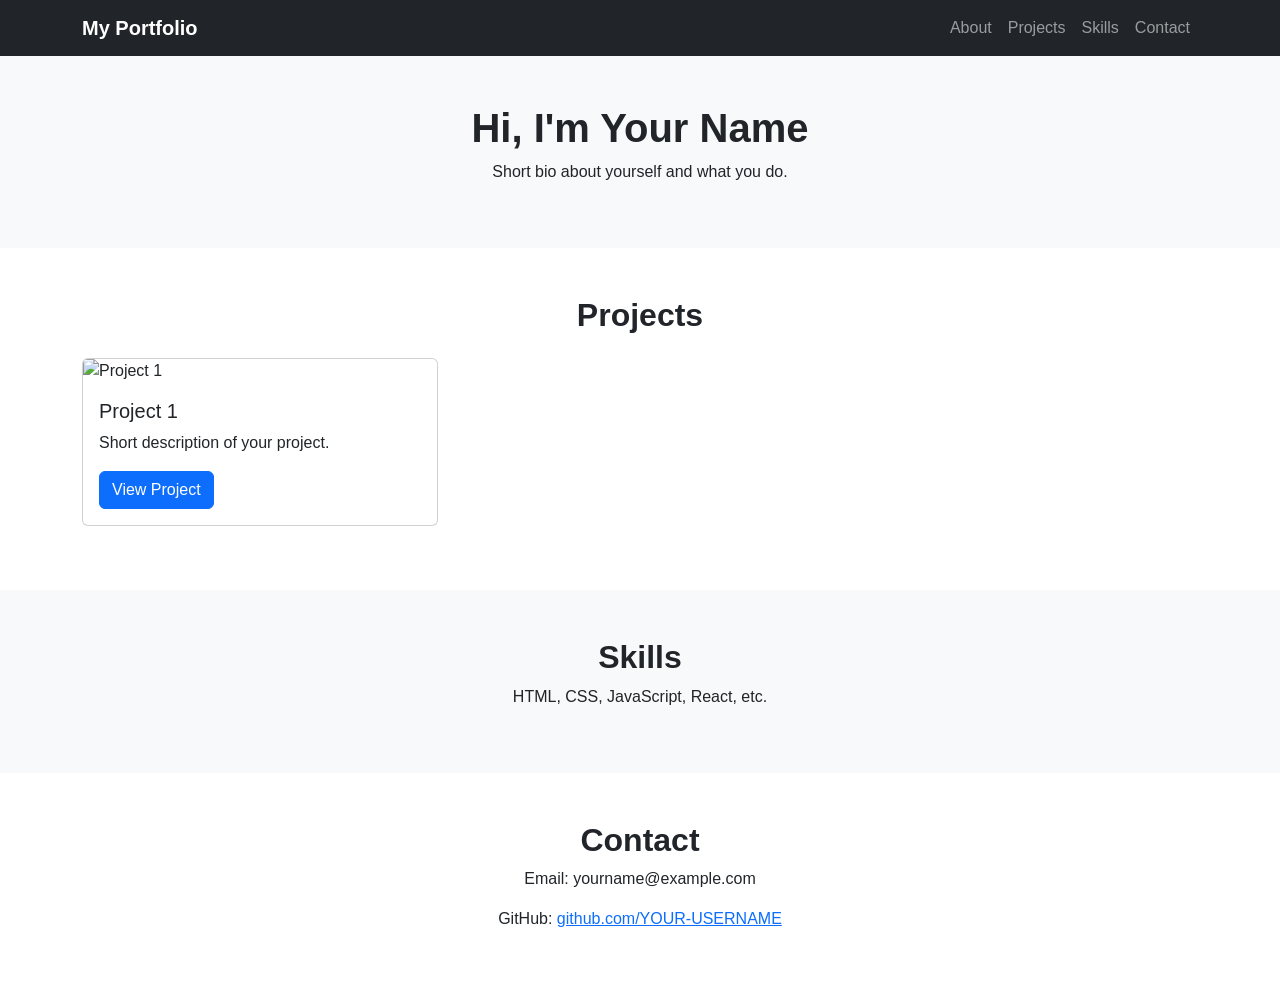
==== index.html @ b479dd89 "Initial commit: add portfolio files" ====
<!DOCTYPE html>
<html lang="en">
<head>
    <meta charset="UTF-8">
    <meta name="viewport" content="width=device-width, initial-scale=1.0">
    <title>My Portfolio</title>
    <link href="https://cdn.jsdelivr.net/npm/bootstrap@5.3.3/dist/css/bootstrap.min.css" rel="stylesheet">
    <link rel="stylesheet" href="style.css">
</head>
<body>
    <!-- Navbar -->
    <nav class="navbar navbar-expand-lg navbar-dark bg-dark">
        <div class="container">
            <a class="navbar-brand" href="#">My Portfolio</a>
            <button class="navbar-toggler" type="button" data-bs-toggle="collapse" data-bs-target="#menu">
                <span class="navbar-toggler-icon"></span>
            </button>
            <div class="collapse navbar-collapse" id="menu">
                <ul class="navbar-nav ms-auto">
                    <li class="nav-item"><a class="nav-link" href="#about">About</a></li>
                    <li class="nav-item"><a class="nav-link" href="#projects">Projects</a></li>
                    <li class="nav-item"><a class="nav-link" href="#skills">Skills</a></li>
                    <li class="nav-item"><a class="nav-link" href="#contact">Contact</a></li>
                </ul>
            </div>
        </div>
    </nav>

    <!-- About Section -->
    <section id="about" class="text-center py-5 bg-light">
        <h1>Hi, I'm Your Name</h1>
        <p>Short bio about yourself and what you do.</p>
    </section>

    <!-- Projects Section -->
    <section id="projects" class="py-5">
        <div class="container">
            <h2 class="text-center mb-4">Projects</h2>
            <div class="row">
                <div class="col-md-4">
                    <div class="card mb-3">
                        <img src="images/project1.png" class="card-img-top" alt="Project 1">
                        <div class="card-body">
                            <h5 class="card-title">Project 1</h5>
                            <p class="card-text">Short description of your project.</p>
                            <a href="#" class="btn btn-primary">View Project</a>
                        </div>
                    </div>
                </div>
                <!-- Repeat for more projects -->
            </div>
        </div>
    </section>

    <!-- Skills Section -->
    <section id="skills" class="py-5 bg-light">
        <div class="container text-center">
            <h2>Skills</h2>
            <p>HTML, CSS, JavaScript, React, etc.</p>
        </div>
    </section>

    <!-- Contact Section -->
    <section id="contact" class="py-5">
        <div class="container text-center">
            <h2>Contact</h2>
            <p>Email: yourname@example.com</p>
            <p>GitHub: <a href="https://github.com/davidjosh980-tech/portfolio">github.com/YOUR-USERNAME</a></p>
        </div>
    </section>

    <script src="https://cdn.jsdelivr.net/npm/bootstrap@5.3.3/dist/js/bootstrap.bundle.min.js"></script>
</body>
</html>
---- style.css ----
body {
    font-family: Arial, sans-serif;
}
h1, h2 {
    font-weight: bold;
}
section {
    padding: 60px 0;
}
.navbar-brand {
    font-weight: bold;
}
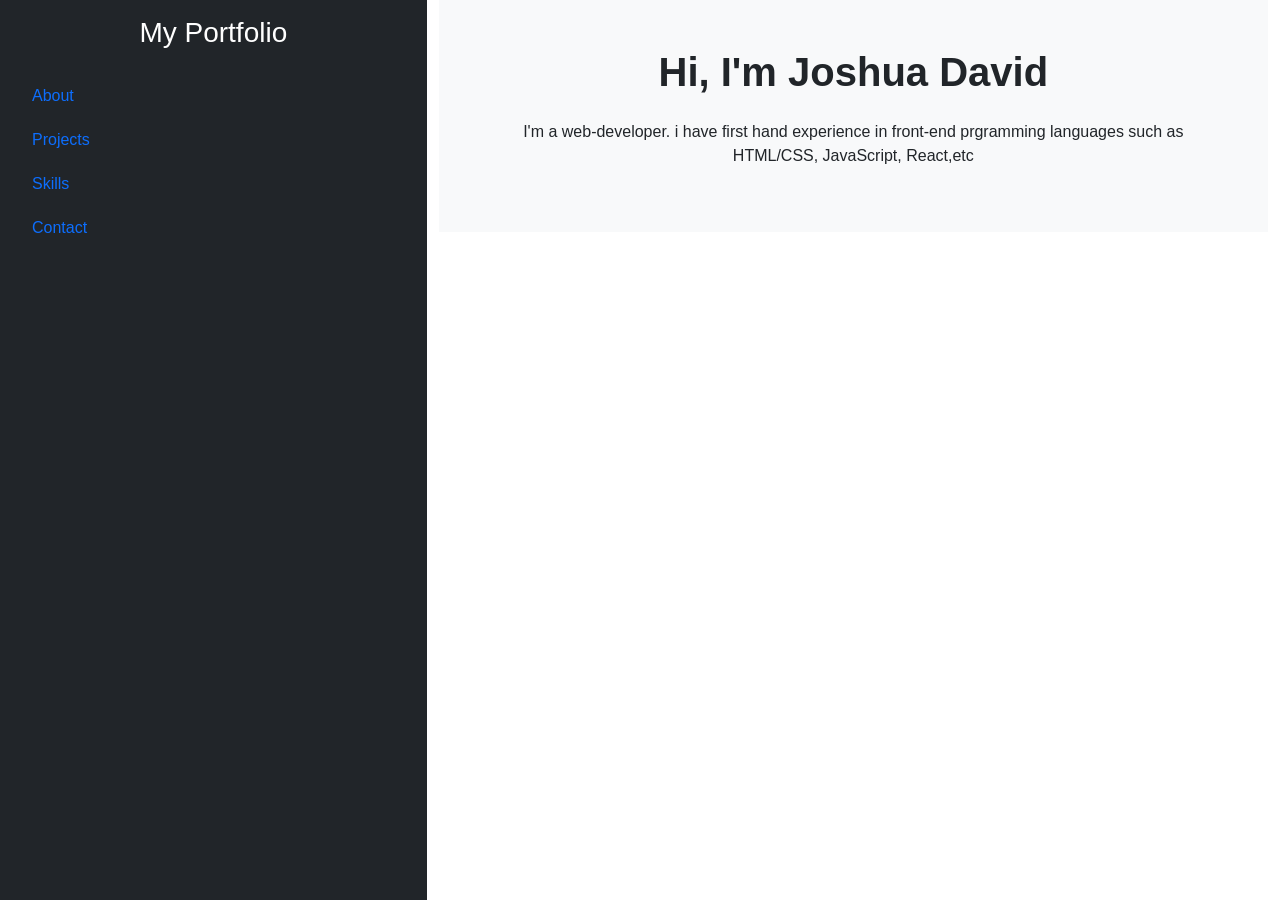
==== commit c52dca17: "your message" ====
--- a/index.html
+++ b/index.html
@@ -9,66 +9,41 @@
 </head>
 <body>
     <!-- Navbar -->
-    <nav class="navbar navbar-expand-lg navbar-dark bg-dark">
-        <div class="container">
-            <a class="navbar-brand" href="#">My Portfolio</a>
-            <button class="navbar-toggler" type="button" data-bs-toggle="collapse" data-bs-target="#menu">
-                <span class="navbar-toggler-icon"></span>
-            </button>
-            <div class="collapse navbar-collapse" id="menu">
-                <ul class="navbar-nav ms-auto">
-                    <li class="nav-item"><a class="nav-link" href="#about">About</a></li>
-                    <li class="nav-item"><a class="nav-link" href="#projects">Projects</a></li>
-                    <li class="nav-item"><a class="nav-link" href="#skills">Skills</a></li>
-                    <li class="nav-item"><a class="nav-link" href="#contact">Contact</a></li>
+    <div class="container-fluid">
+        <div class="row">
+            <nav class="col-4 bg-dark text-white vh-100 sidebar">
+                <h3 class="text-center py-3">My Portfolio</h3>
+                <ul class="nav flex-column">
+                    <li class="nav-item"><a class="nav-link" href="about.html">About</a></li>
+                    <li class="nav-item"><a class="nav-link" href="projects.html">Projects</a></li>
+                    <li class="nav-item"><a class="nav-link" href="skills.html">Skills</a></li>
+                    <li class="nav-item"><a class="nav-link" href="contact.html">Contact</a></li>
                 </ul>
-            </div>
+            </nav>
+
+            <main class="col-8">
+                <section id="about" class="text-center py-5 bg-light">
+                    <h1>Hi, I'm Joshua David</h1>
+                    <p class="mt-4 px-5">I'm a web-developer. i have first hand experience in front-end prgramming languages such as HTML/CSS, JavaScript, React,etc</p>
+                </section>
+            </main>
         </div>
-    </nav>
+    </div>
 
-    <!-- About Section -->
-    <section id="about" class="text-center py-5 bg-light">
-        <h1>Hi, I'm Your Name</h1>
-        <p>Short bio about yourself and what you do.</p>
-    </section>
+    
+    <script>
+  // Select all nav links
+  const navLinks = document.querySelectorAll('.nav-link');
 
-    <!-- Projects Section -->
-    <section id="projects" class="py-5">
-        <div class="container">
-            <h2 class="text-center mb-4">Projects</h2>
-            <div class="row">
-                <div class="col-md-4">
-                    <div class="card mb-3">
-                        <img src="images/project1.png" class="card-img-top" alt="Project 1">
-                        <div class="card-body">
-                            <h5 class="card-title">Project 1</h5>
-                            <p class="card-text">Short description of your project.</p>
-                            <a href="#" class="btn btn-primary">View Project</a>
-                        </div>
-                    </div>
-                </div>
-                <!-- Repeat for more projects -->
-            </div>
-        </div>
-    </section>
-
-    <!-- Skills Section -->
-    <section id="skills" class="py-5 bg-light">
-        <div class="container text-center">
-            <h2>Skills</h2>
-            <p>HTML, CSS, JavaScript, React, etc.</p>
-        </div>
-    </section>
-
-    <!-- Contact Section -->
-    <section id="contact" class="py-5">
-        <div class="container text-center">
-            <h2>Contact</h2>
-            <p>Email: yourname@example.com</p>
-            <p>GitHub: <a href="https://github.com/davidjosh980-tech/portfolio">github.com/YOUR-USERNAME</a></p>
-        </div>
-    </section>
-
-    <script src="https://cdn.jsdelivr.net/npm/bootstrap@5.3.3/dist/js/bootstrap.bundle.min.js"></script>
+  navLinks.forEach(link => {
+    link.addEventListener('click', function() {
+      // Remove 'active' class from all links
+      navLinks.forEach(l => l.classList.remove('active'));
+      // Add 'active' class to the clicked link
+      this.classList.add('active');
+    });
+  });
+</script>
+<script src="https://cdn.jsdelivr.net/npm/bootstrap@5.3.3/dist/js/bootstrap.bundle.min.js"></script>
 </body>
 </html>
--- a/style.css
+++ b/style.css
@@ -9,4 +9,18 @@
 }
 .navbar-brand {
     font-weight: bold;
+}
+/* Default nav-link style */
+.nav-link {
+    padding: 10px 20px;
+    transition: all 0.3s;
+    font-size: 1rem;
+}
+
+/* Active menu item style */
+.nav-link.active {
+    background-color: #495057; /* Darker background */
+    font-size: 2rem;          /* Enlarged text */
+    font-weight: bold;
+    border-radius: 5px;
 }
